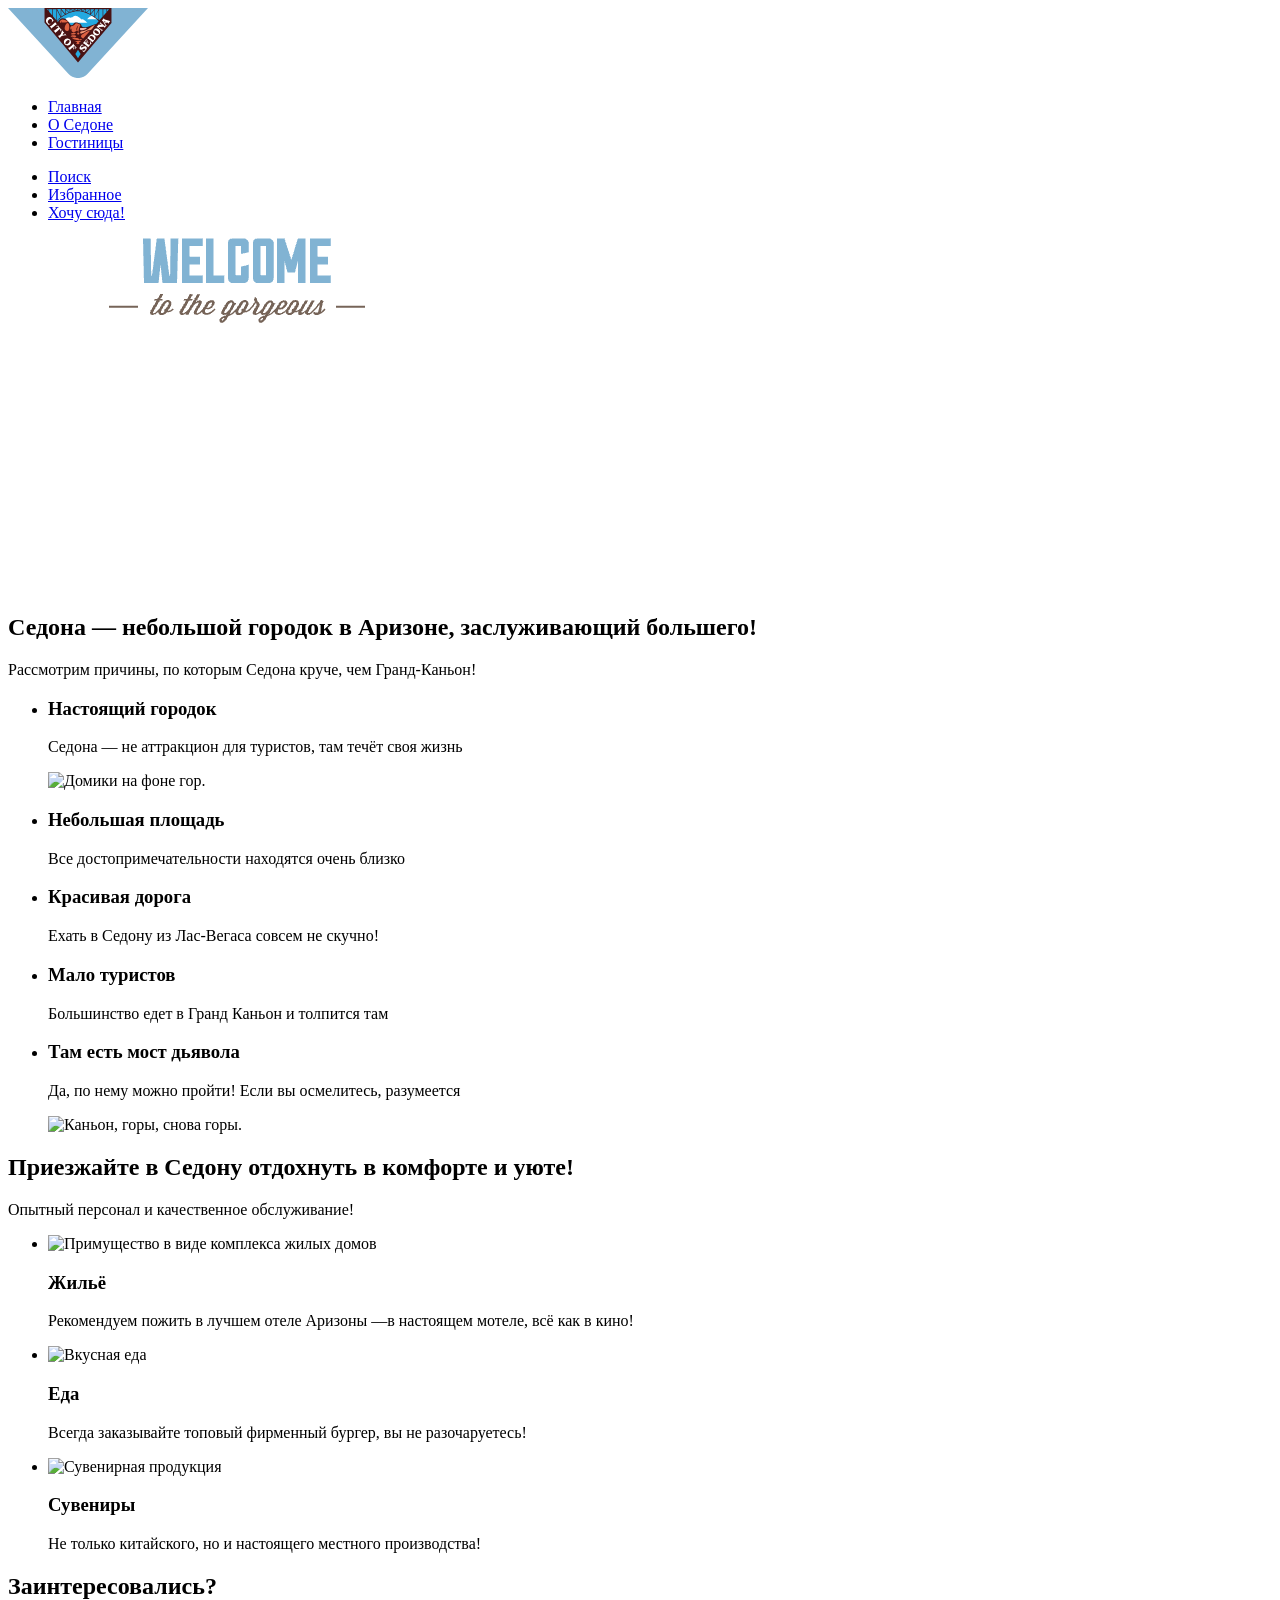
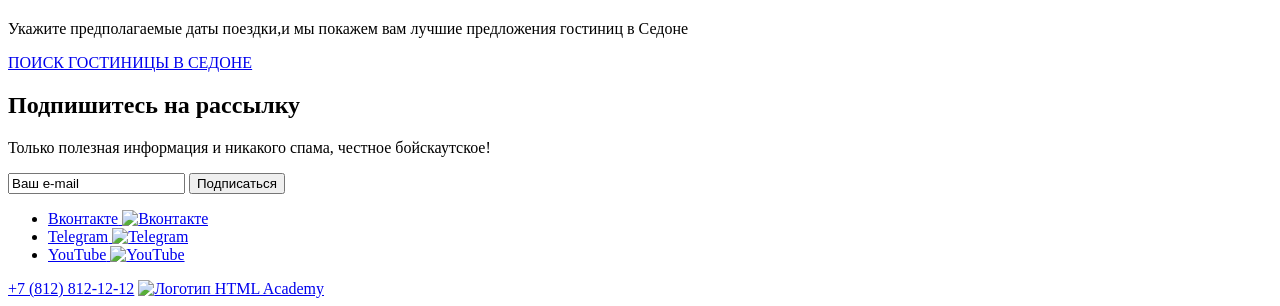
==== index.html @ c5b3b8d2 "Добавление на сайт картинок" ====
<!DOCTYPE html>
<html lang="ru">
<head>
  <link rel="stylesheet" href="style/style.css">
  <meta charset="UTF-8"/>
</head>
<body>
<header class="index-header">
  <a href="https://htmlacademy.ru" class="logo">
    <img src="images/logo.svg" alt="Логотип города Седона" width="140" height="70">
  </a>
  <nav class="navigation">
    <ul class="navigation-list">
      <li class="navigation-item">
        <a href="index.html">Главная</a>
      </li>
      <li class="navigation-item">
        <a href="#index-main">О Седоне</a>
      </li>
      <li class="navigation-item">
        <a href="catalog.html">Гостиницы</a>
      </li>
    </ul>
    <ul class="user-menu">
      <li class="user-menu-item">
        <a href="#">
          <span class="visually-hidden">Поиск</span>
        </a>
      </li>
      <li class="user-menu-item">
        <a href="#">
          <span class="visually-hidden">Избранное</span>
        </a>
      </li>
      <li class="user-menu-item">
        <a href="#">
          <span class="visually-hidden">Хочу сюда!</span>
        </a>
      </li>
    </ul>
  </nav>
</header>
<main class="index-main">
  <section class="index-main" id="index-main">
    <img
      src="images/welcome.png" width="458" height="352"
      alt="Welcome to the gorgeous Sedona the Grand Canyon sucks!">
    <h2>Седона — небольшой городок в Аризоне, заслуживающий большего!</h2>
    <p class="reasons">
      Рассмотрим причины, по которым Седона круче, чем Гранд-Каньон!
    </p>
    <ul class="reasons-list">
      <li class="reasons-list-item">
        <h3 class="reasons-title">Настоящий городок</h3>
        <p class="reasons-description">
          Седона — не аттракцион для туристов, там течёт своя жизнь
        </p>
        <img src="images/image-home.jpg" alt="Домики на фоне гор." class="image-home" wigth="800" height="385">
      </li>
      <li class="reasons-list-item">
        <h3 class="reasons-title">Небольшая площадь</h3>
        <p class="reasons-description">
          Все достопримечательности находятся очень близко
        </p>
      </li>
      <li class="reasons-list-item">
        <h3 class="reasons-title">Красивая дорога</h3>
        <p class="reasons-description">
          Ехать в Седону из Лас-Вегаса совсем не скучно!
        </p>
      </li>
      <li class="reasons-list-item">
        <h3 class="reasons-title">Мало туристов</h3>
        <p class="reasons-description">
          Большинство едет в Гранд Каньон и толпится там
        </p>
      </li>
      <li class="reasons-list-item">
        <h3 class="reasons-title">Там есть мост дьявола</h3>
        <p class="reasons-description">
          Да, по нему можно пройти! Если вы осмелитесь, разумеется
        </p>
        <img src="images/mountains.jpg" alt="Каньон, горы, снова горы." class="mountains" width="800" height="385">
      </li>
    </ul>
  </section>
  <section class="comfortable-place">
    <h2 class="comfortable-place-title">Приезжайте в Седону отдохнуть в комфорте и уюте!</h2>
    <p class="comfortable-place-description">
      Опытный персонал и качественное обслуживание!
    </p>
    <ul class="comfortable-place-list">
      <li class="comfortable-place-item">
        <img src="images/hotel-image.svg" alt="Примущество в виде комплекса жилых домов" width="75" height="72">
        <h3 class="comfortable-place-title">Жильё</h3>
        <p class="comfortable-place-description">
          Рекомендуем пожить в лучшем отеле Аризоны —в настоящем мотеле, всё
          как в кино!
        </p>
      </li>
      <li class="comfortable-place-item">
        <img src="images/Delicious food.svg" alt="Вкусная еда" width="75" height="72">
        <h3 class="comfortable-place-title">Еда</h3>
        <p class="comfortable-place-description">
          Всегда заказывайте топовый фирменный бургер, вы не разочаруетесь!
        </p>
      </li>
      <li class="comfortable-place-item">
        <img src="images/Souvenir products.svg" alt="Сувенирная продукция" width="75" height="72">
        <h3 class="comfortable-place-title">Сувениры</h3>
        <p class="comfortable-place-description">
          Не только китайского, но и настоящего местного производства!
        </p>
      </li>
    </ul>
  </section>
  <section class="have-you-corresponded">
    <h2 class="have-you-corresponded-title">Заинтересовались?</h2>
    <p class="have-you-corresponded-description">
      Укажите предполагаемые даты поездки,и мы покажем вам лучшие
      предложения гостиниц в Седоне
    </p>
    <a href="catalog.html" class="button">ПОИСК ГОСТИНИЦЫ В CЕДОНЕ</a>
    <form class="have-you-corresponded-subscription">
      <h2 class="have-you-corresponded-title">Подпишитесь на рассылку</h2>
      <p class="have-you-corresponded-description">
        Только полезная информация и никакого спама, честное бойскаутское!
      </p>
      <input type="text" class="text-line" value="Ваш e-mail"/>
      <button type="submit" class="subscription-email-button">
        Подписаться
      </button>
    </form>
  </section>
</main>
<footer class="index-footer">
  <ul class="socal-list">
    <li class="socal-item">
      <a href="https://vk.com/htmlacademy">
        <span class="vissually-hidden">Вконтакте</span>
        <img src="images/VK.svg" alt="Вконтакте" width="24" height="14">
      </a>
    </li>
    <li class="socal-item">
      <a href="https://t.me/htmlacademy">
        <span class="vissually-hidden">Telegram</span>
        <img src="images/Telegram.svg" alt="Telegram" width="24" height="14">
      </a>
    </li>
    <li class="socal-item">
      <a href="https://www.youtube.com/user/htmlacademyru">
        <span class="vissually-hidden">YouTube</span>
        <img src="images/YouTube.svg" alt="YouTube" width="24" height="14">
      </a>
    </li>
  </ul>
  <a href="tel:+7 (812) 812-12-12" class="phone">+7 (812) 812-12-12</a>
  <a href="#">
    <img src="images/HTML-Academy-logo.png" alt="Логотип HTML Academy" width="114.9" height="32.9">
  </a>
</footer>
</body>
</html>
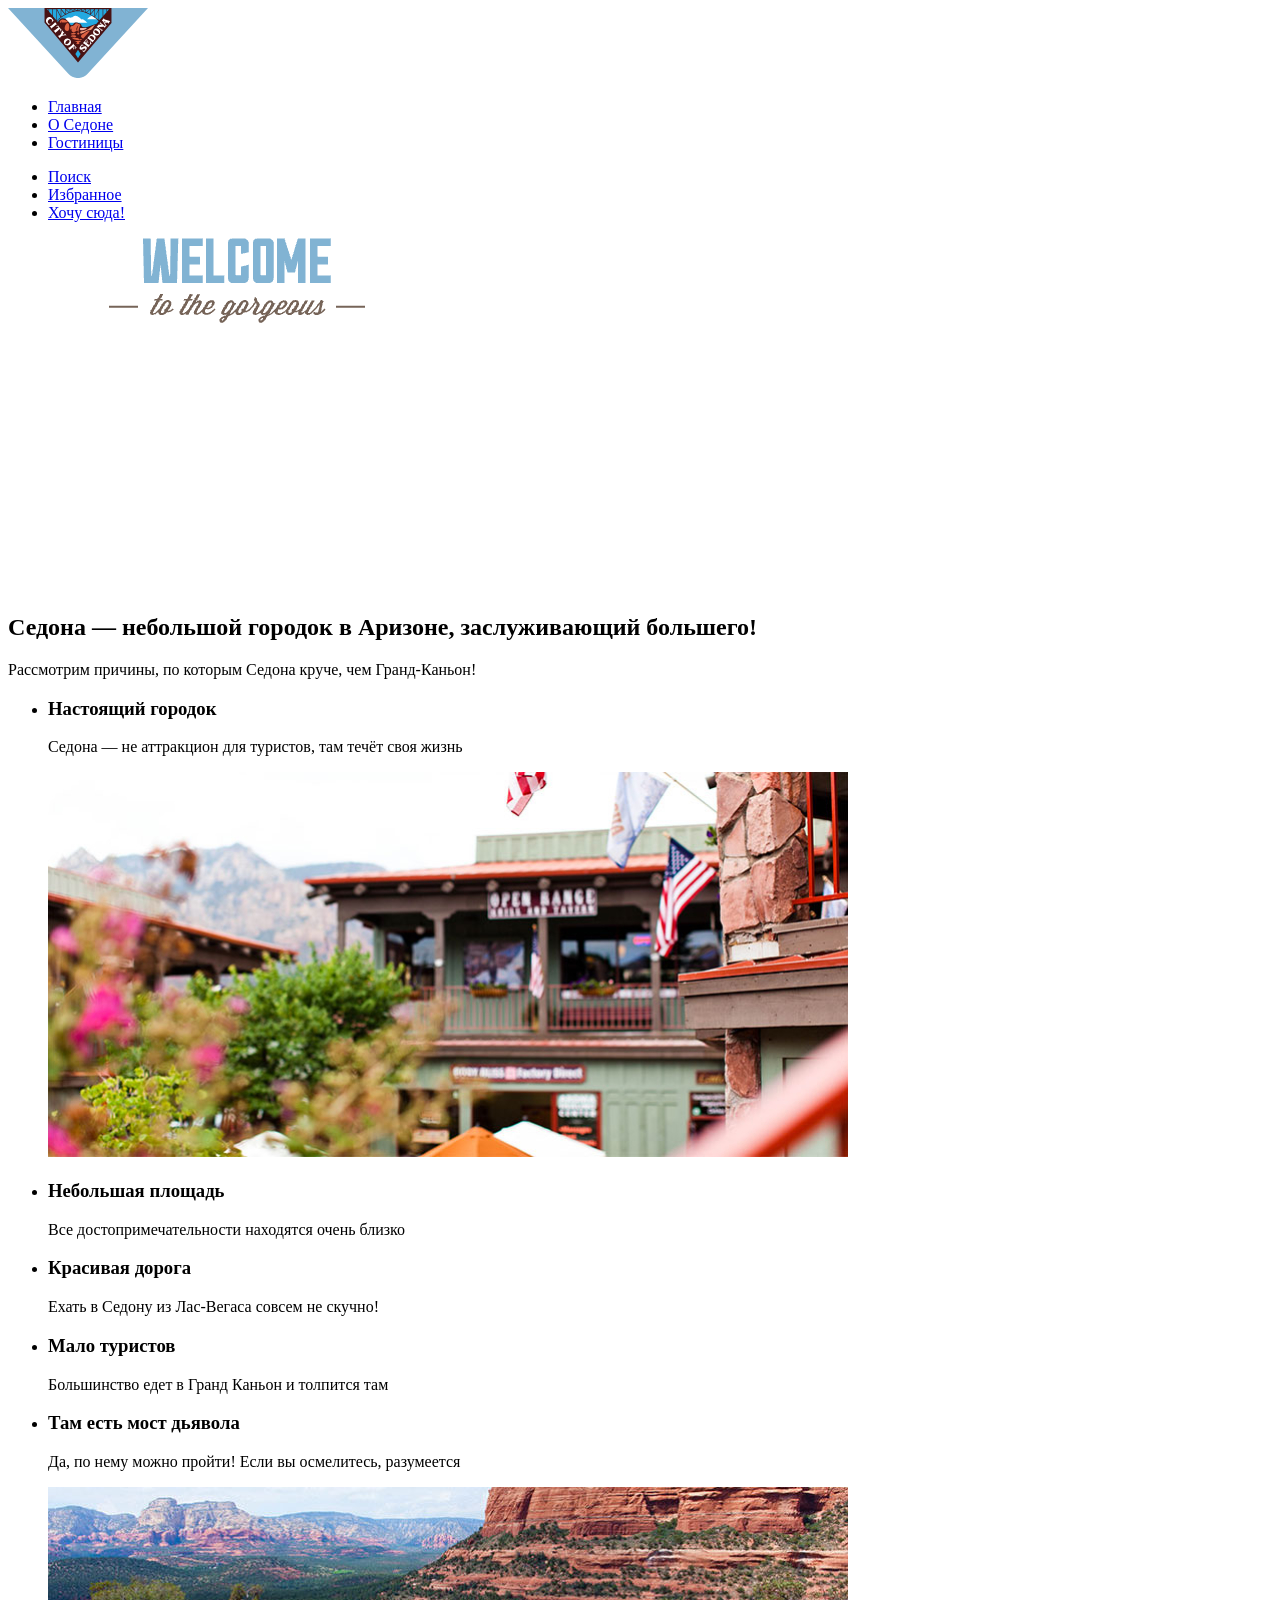
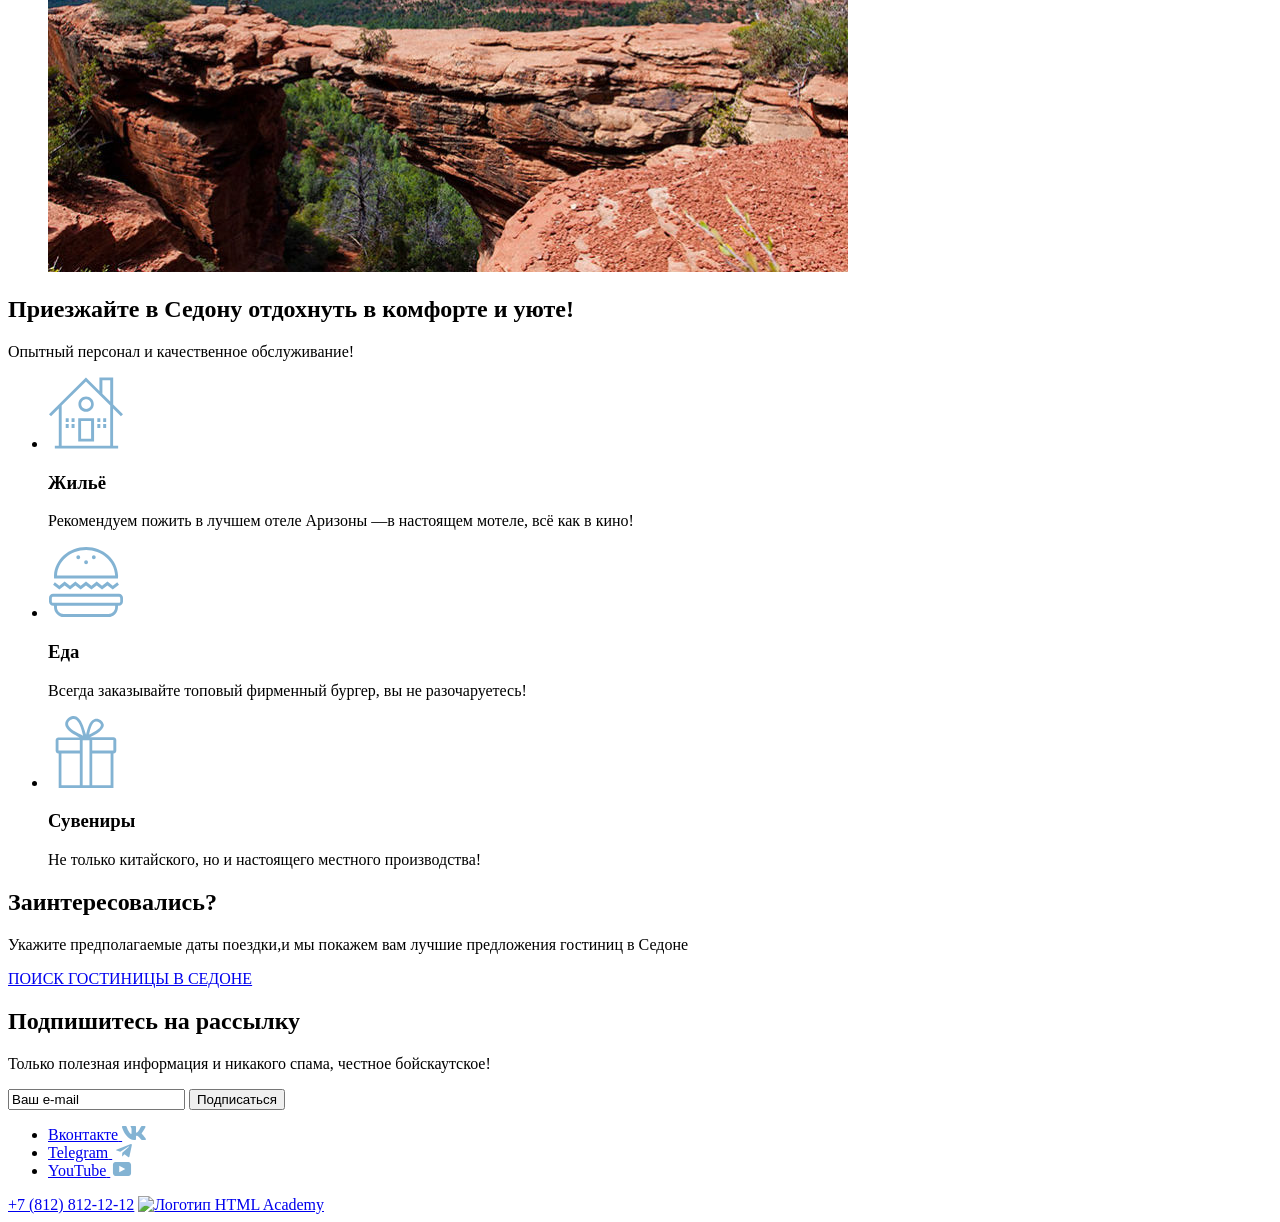
==== commit b099b178: "Добавление на сайт картинок" ====
--- a/index.html
+++ b/index.html
@@ -55,7 +55,7 @@
         <p class="reasons-description">
           Седона — не аттракцион для туристов, там течёт своя жизнь
         </p>
-        <img src="images/image-home.jpg" alt="Домики на фоне гор." class="image-home" wigth="800" height="385">
+        <img src="images/home-in-city.jpg" alt="Домики на фоне гор." class="image-home" wigth="800" height="385">
       </li>
       <li class="reasons-list-item">
         <h3 class="reasons-title">Небольшая площадь</h3>
@@ -80,7 +80,7 @@
         <p class="reasons-description">
           Да, по нему можно пройти! Если вы осмелитесь, разумеется
         </p>
-        <img src="images/mountains.jpg" alt="Каньон, горы, снова горы." class="mountains" width="800" height="385">
+        <img src="images/grandcyon.jpg" alt="Каньон, горы, снова горы." class="mountains" width="800" height="385">
       </li>
     </ul>
   </section>
@@ -91,7 +91,7 @@
     </p>
     <ul class="comfortable-place-list">
       <li class="comfortable-place-item">
-        <img src="images/hotel-image.svg" alt="Примущество в виде комплекса жилых домов" width="75" height="72">
+        <img src="images/advantges-home.svg" alt="Примущество в виде комплекса жилых домов" width="75" height="72">
         <h3 class="comfortable-place-title">Жильё</h3>
         <p class="comfortable-place-description">
           Рекомендуем пожить в лучшем отеле Аризоны —в настоящем мотеле, всё
@@ -99,14 +99,14 @@
         </p>
       </li>
       <li class="comfortable-place-item">
-        <img src="images/Delicious food.svg" alt="Вкусная еда" width="75" height="72">
+        <img src="images/advantages-eat.svg" alt="Вкусная еда" width="75" height="72">
         <h3 class="comfortable-place-title">Еда</h3>
         <p class="comfortable-place-description">
           Всегда заказывайте топовый фирменный бургер, вы не разочаруетесь!
         </p>
       </li>
       <li class="comfortable-place-item">
-        <img src="images/Souvenir products.svg" alt="Сувенирная продукция" width="75" height="72">
+        <img src="images/Souvenir-products.svg" alt="Сувенирная продукция" width="75" height="72">
         <h3 class="comfortable-place-title">Сувениры</h3>
         <p class="comfortable-place-description">
           Не только китайского, но и настоящего местного производства!
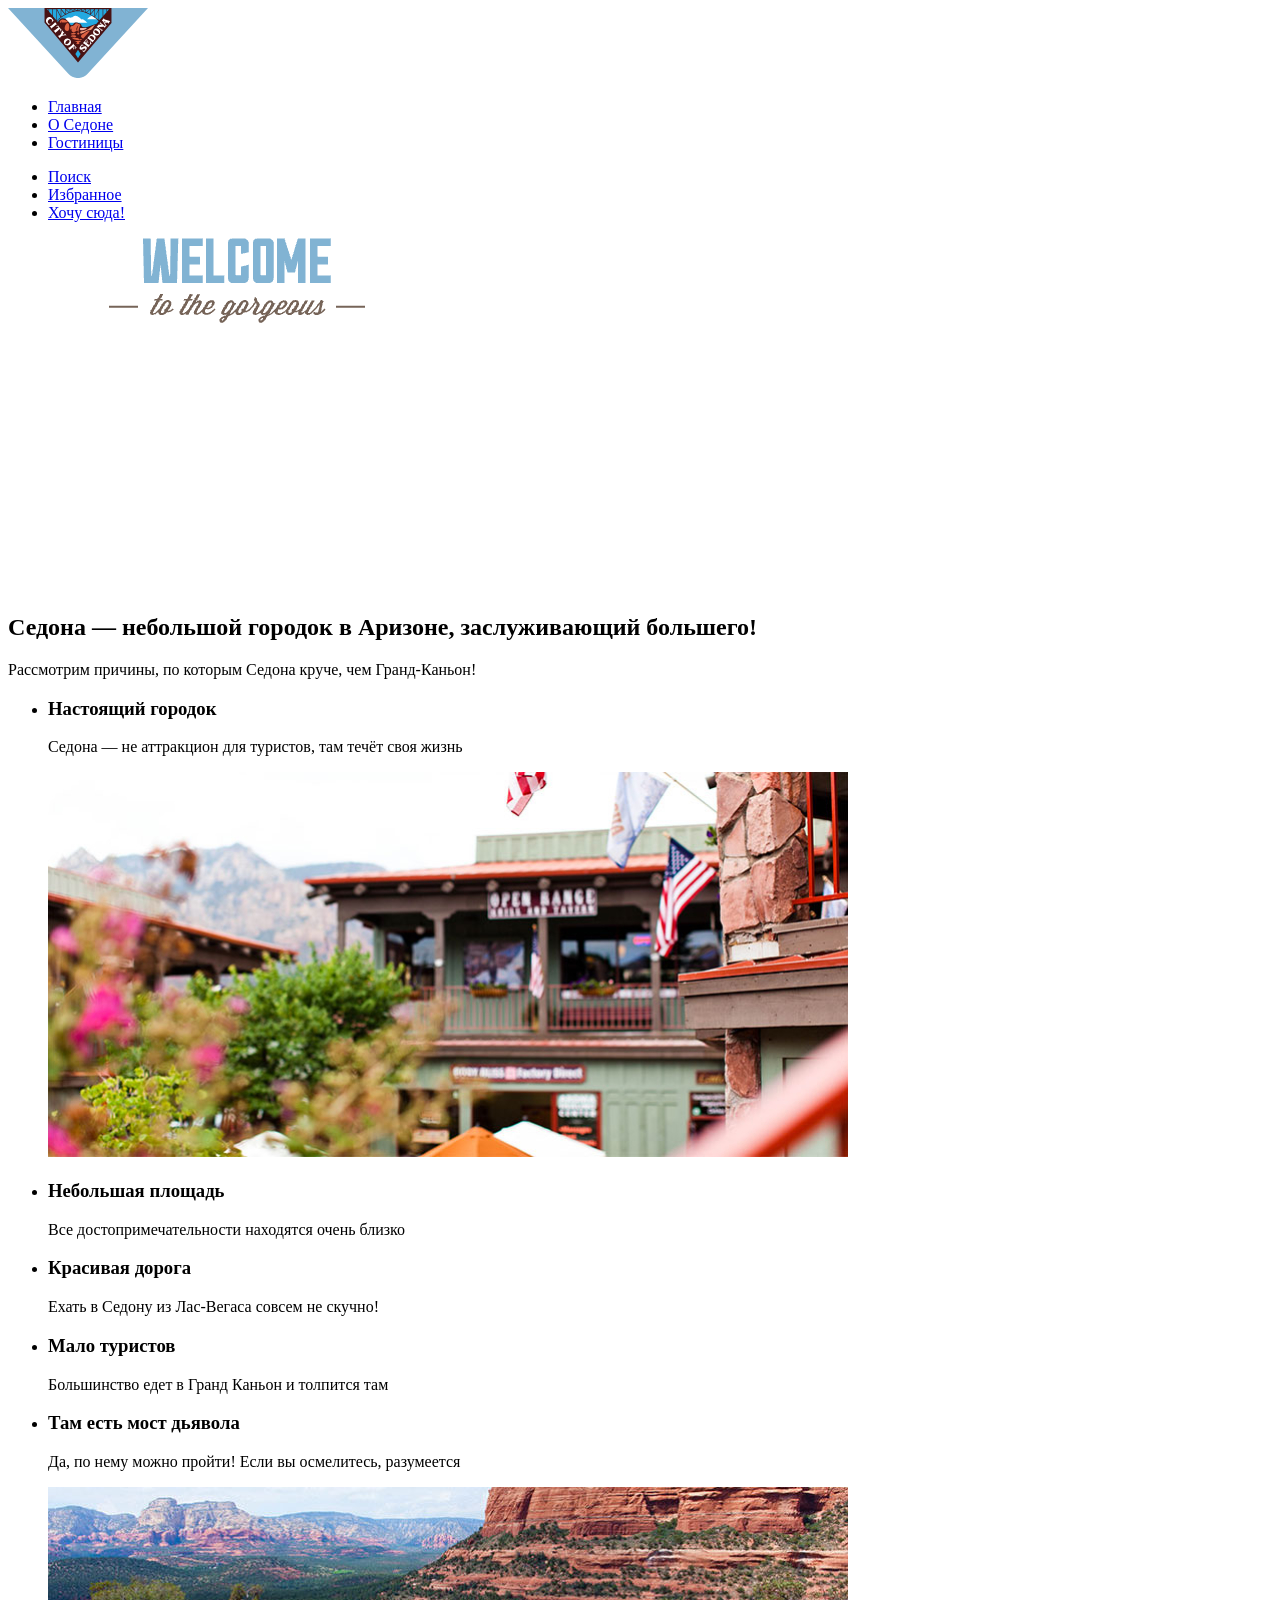
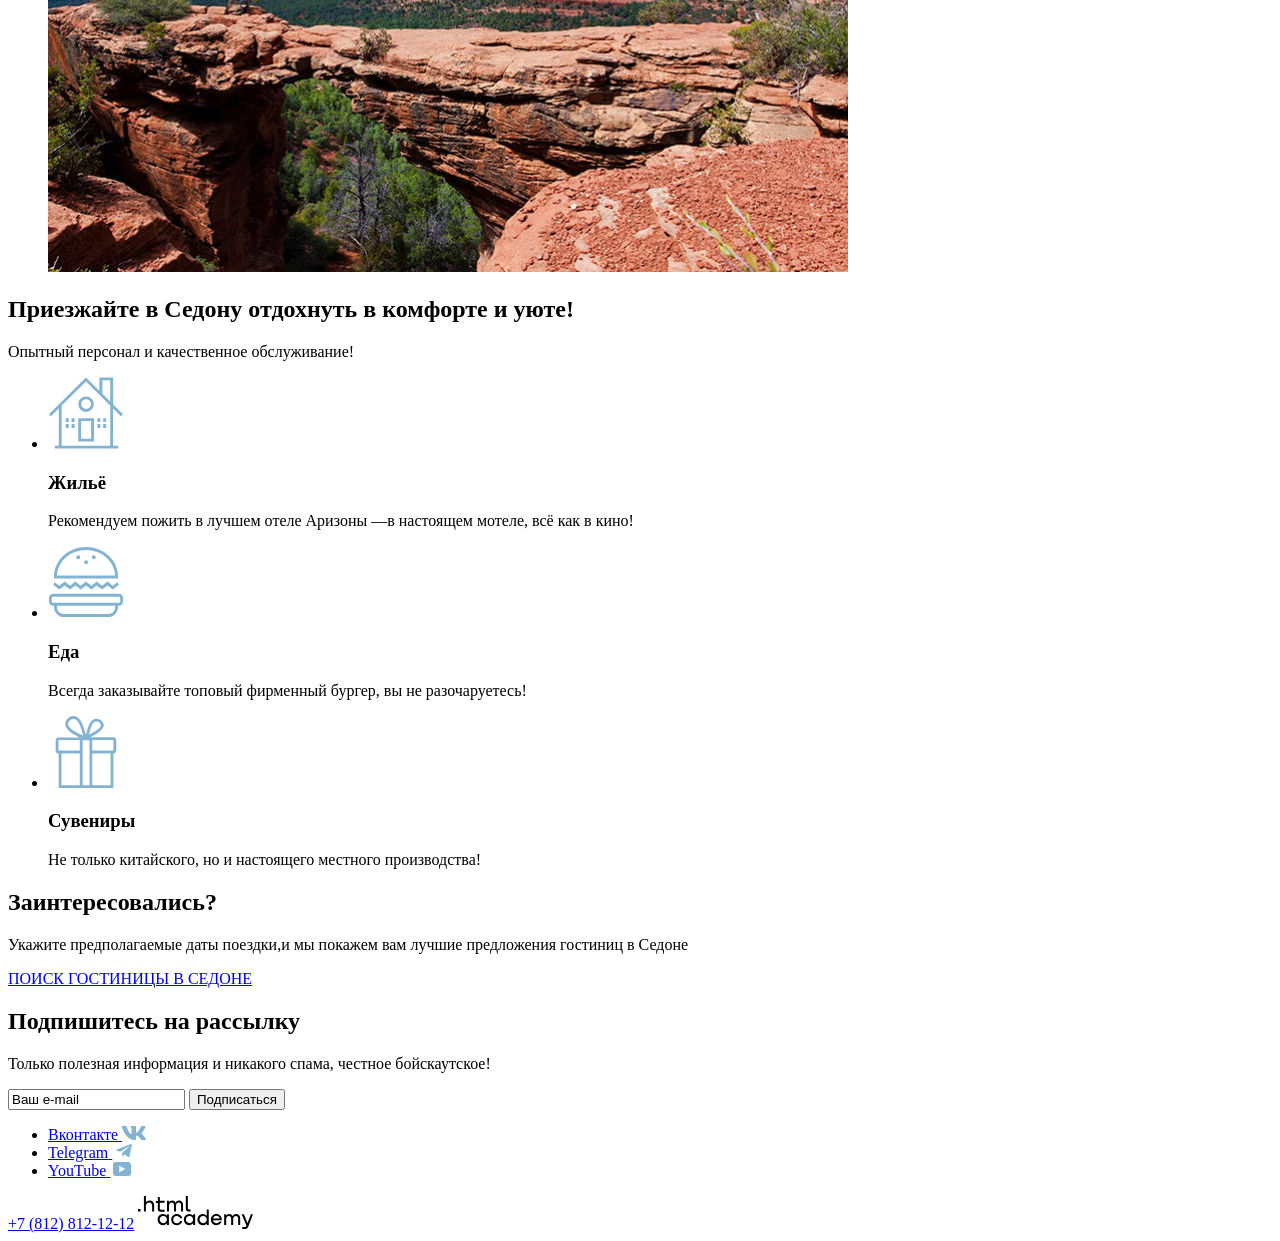
==== commit a9d7138b: "Форматирование кода" ====
--- a/index.html
+++ b/index.html
@@ -156,7 +156,7 @@
   </ul>
   <a href="tel:+7 (812) 812-12-12" class="phone">+7 (812) 812-12-12</a>
   <a href="#">
-    <img src="images/HTML-Academy-logo.png" alt="Логотип HTML Academy" width="114.9" height="32.9">
+    <img src="images/Html-academy.svg" alt="Логотип HTML Academy" width="114.9" height="32.9">
   </a>
 </footer>
 </body>
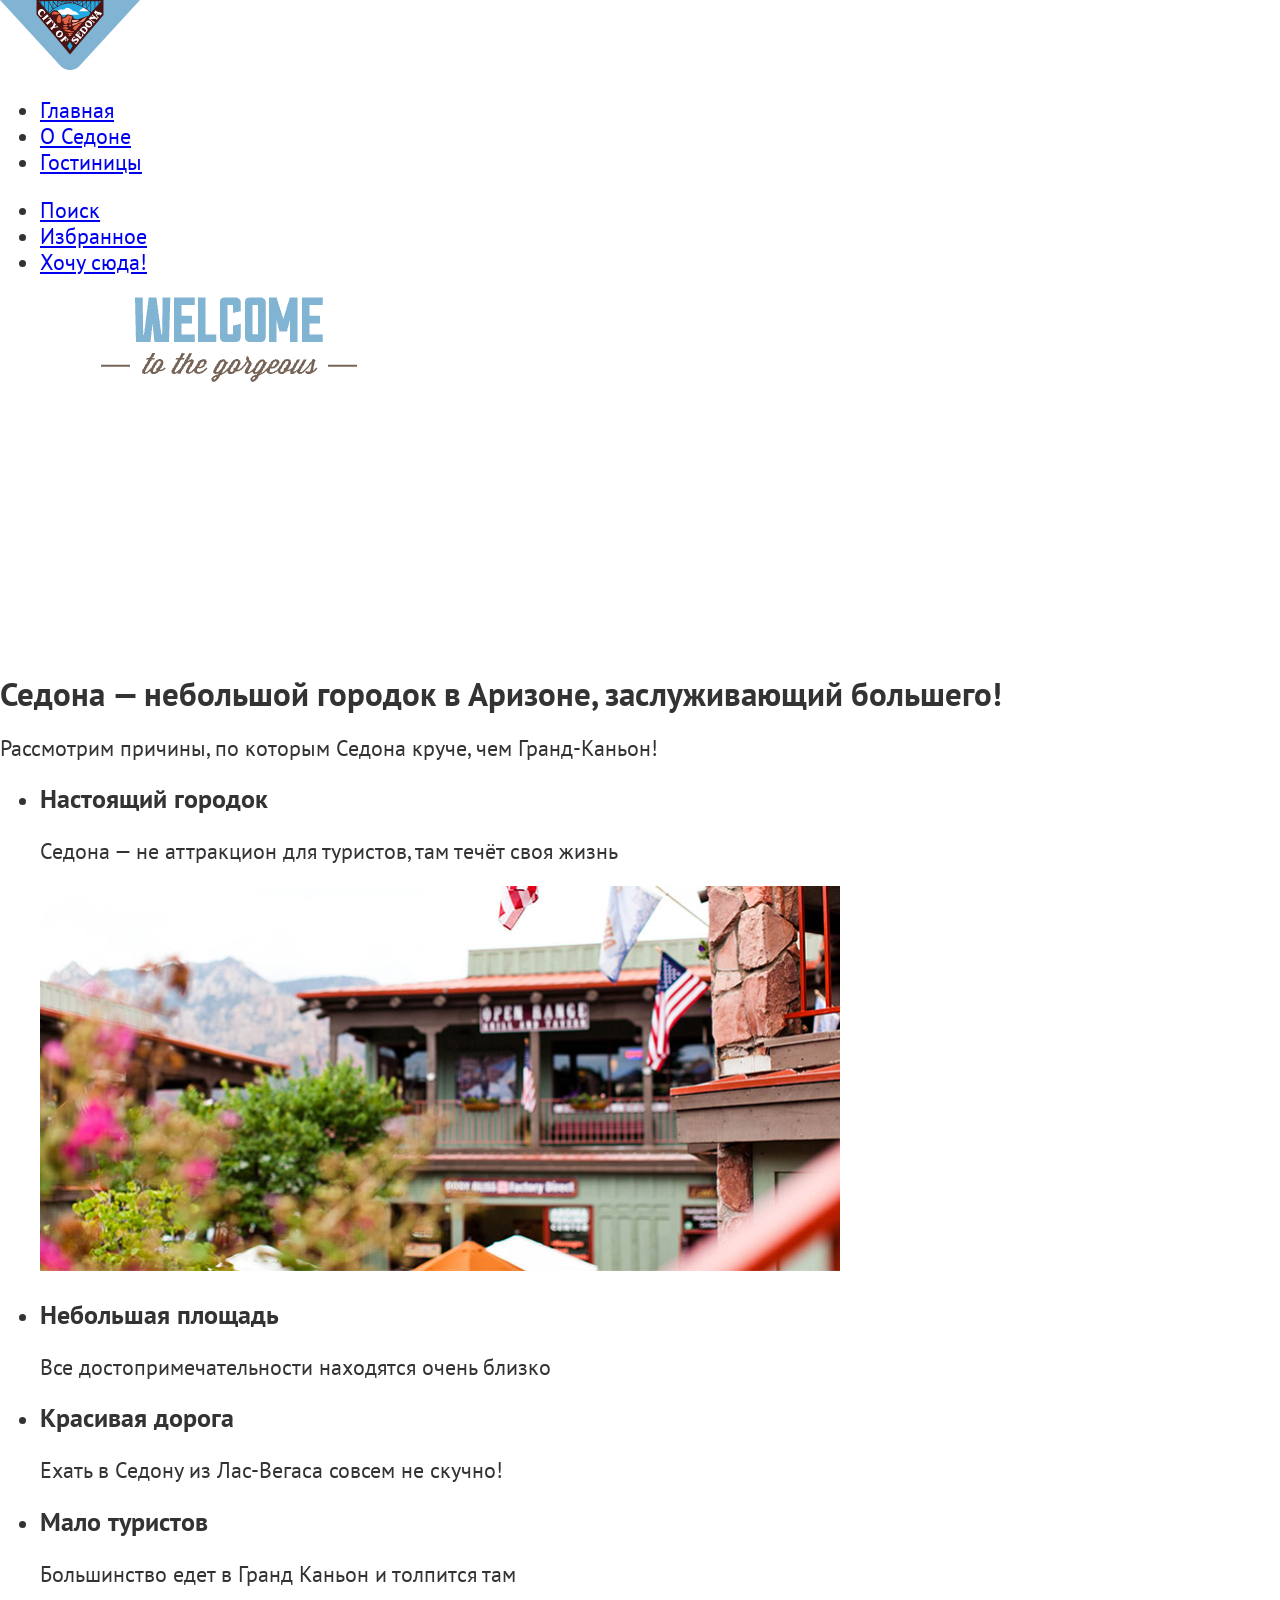
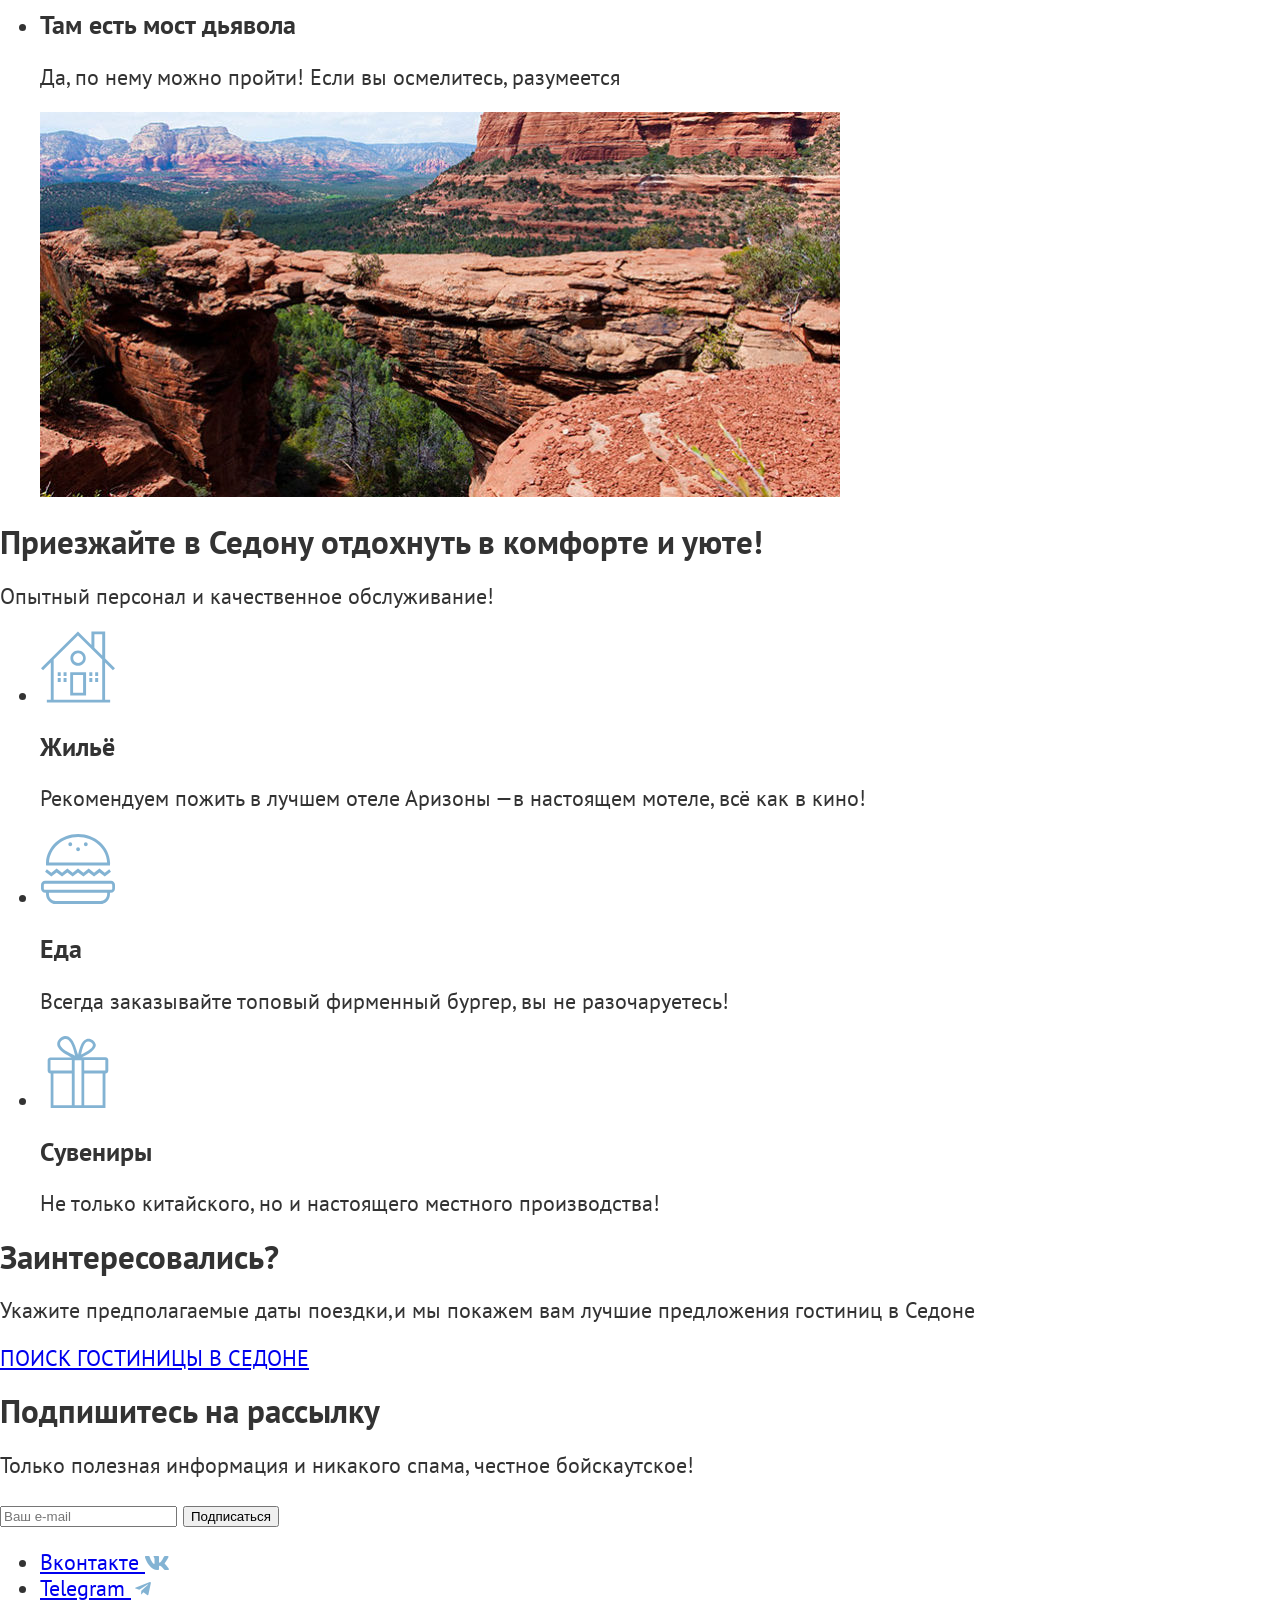
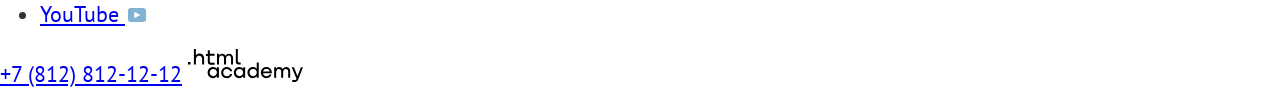
==== commit b8b3800b: "Форматирование кода" ====
--- a/index.html
+++ b/index.html
@@ -1,8 +1,9 @@
 <!DOCTYPE html>
 <html lang="ru">
 <head>
+  <meta charset="UTF-8"/>
+  <title>Седона — красивый город в Аризоне</title>
   <link rel="stylesheet" href="style/style.css">
-  <meta charset="UTF-8"/>
 </head>
 <body>
 <header class="index-header">
@@ -39,6 +40,7 @@
       </li>
     </ul>
   </nav>
+  </nav>
 </header>
 <main class="index-main">
   <section class="index-main" id="index-main">
@@ -55,7 +57,7 @@
         <p class="reasons-description">
           Седона — не аттракцион для туристов, там течёт своя жизнь
         </p>
-        <img src="images/home-in-city.jpg" alt="Домики на фоне гор." class="image-home" wigth="800" height="385">
+        <img src="images/home-in-city.jpg" alt="Домики на фоне гор." class="image-home" width="800" height="385">
       </li>
       <li class="reasons-list-item">
         <h3 class="reasons-title">Небольшая площадь</h3>
@@ -121,12 +123,12 @@
       предложения гостиниц в Седоне
     </p>
     <a href="catalog.html" class="button">ПОИСК ГОСТИНИЦЫ В CЕДОНЕ</a>
-    <form class="have-you-corresponded-subscription">
+    <form class="have-you-corresponded-subscription" method="get" action="#">
       <h2 class="have-you-corresponded-title">Подпишитесь на рассылку</h2>
       <p class="have-you-corresponded-description">
         Только полезная информация и никакого спама, честное бойскаутское!
       </p>
-      <input type="text" class="text-line" value="Ваш e-mail"/>
+      <input type="text" class="text-line" placeholder="Ваш e-mail" required>
       <button type="submit" class="subscription-email-button">
         Подписаться
       </button>
@@ -134,29 +136,29 @@
   </section>
 </main>
 <footer class="index-footer">
-  <ul class="socal-list">
-    <li class="socal-item">
+  <ul class="social-list">
+    <li class="social-item">
       <a href="https://vk.com/htmlacademy">
-        <span class="vissually-hidden">Вконтакте</span>
+        <span class="visually-hidden">Вконтакте</span>
         <img src="images/VK.svg" alt="Вконтакте" width="24" height="14">
       </a>
     </li>
-    <li class="socal-item">
+    <li class="social-item">
       <a href="https://t.me/htmlacademy">
-        <span class="vissually-hidden">Telegram</span>
+        <span class="visually-hidden">Telegram</span>
         <img src="images/Telegram.svg" alt="Telegram" width="24" height="14">
       </a>
     </li>
-    <li class="socal-item">
+    <li class="social-item">
       <a href="https://www.youtube.com/user/htmlacademyru">
-        <span class="vissually-hidden">YouTube</span>
+        <span class="visually-hidden">YouTube</span>
         <img src="images/YouTube.svg" alt="YouTube" width="24" height="14">
       </a>
     </li>
   </ul>
-  <a href="tel:+7 (812) 812-12-12" class="phone">+7 (812) 812-12-12</a>
-  <a href="#">
-    <img src="images/Html-academy.svg" alt="Логотип HTML Academy" width="114.9" height="32.9">
+  <a href="tel:+78128121212" class="phone">+7 (812) 812-12-12</a>
+  <a href="https://htmlacademy.ru">
+    <img src="images/Html-academy.svg" alt="Логотип HTML Academy" width="115" height="33">
   </a>
 </footer>
 </body>
--- a/style/style.css
+++ b/style/style.css
@@ -0,0 +1,38 @@
+@font-face{
+  font-family:"PT Sans";
+  font-weight:400;
+  src:url("../fonts/ptsans-400.woff2") format("woff2");
+  font-display: swap;
+}
+
+@font-face{
+  font-family:"PT Sans";
+  font-weight: 700;
+  src:url("../fonts/ptsans-700.woff2") format("woff2");
+  font-display: swap;
+}
+ /*
+Подключение нестандартных шрифтов в формате WOFF2 со свойством font-display: swap. Шрифтовые файлы лежат у вас в папке fonts/ проекта.
+
+Описание текстовых параметров для всех элементов:
+
+размер шрифта,
+высота строки,
+цвет шрифта,  width="115" height="33"
+
+насыщенность шрифта,
+гарнитура (название шрифта),
+другие текстовые параметры, если требуется по макету.
+ */
+
+body{
+  font-size: 22px;
+  font-weight: 400;
+  line-height: 26px;
+  color: rgba(51, 51, 51, 1);
+  font-family: "PT Sans", sans-serif;
+  margin: 0;
+  padding: 0;
+}
+
+
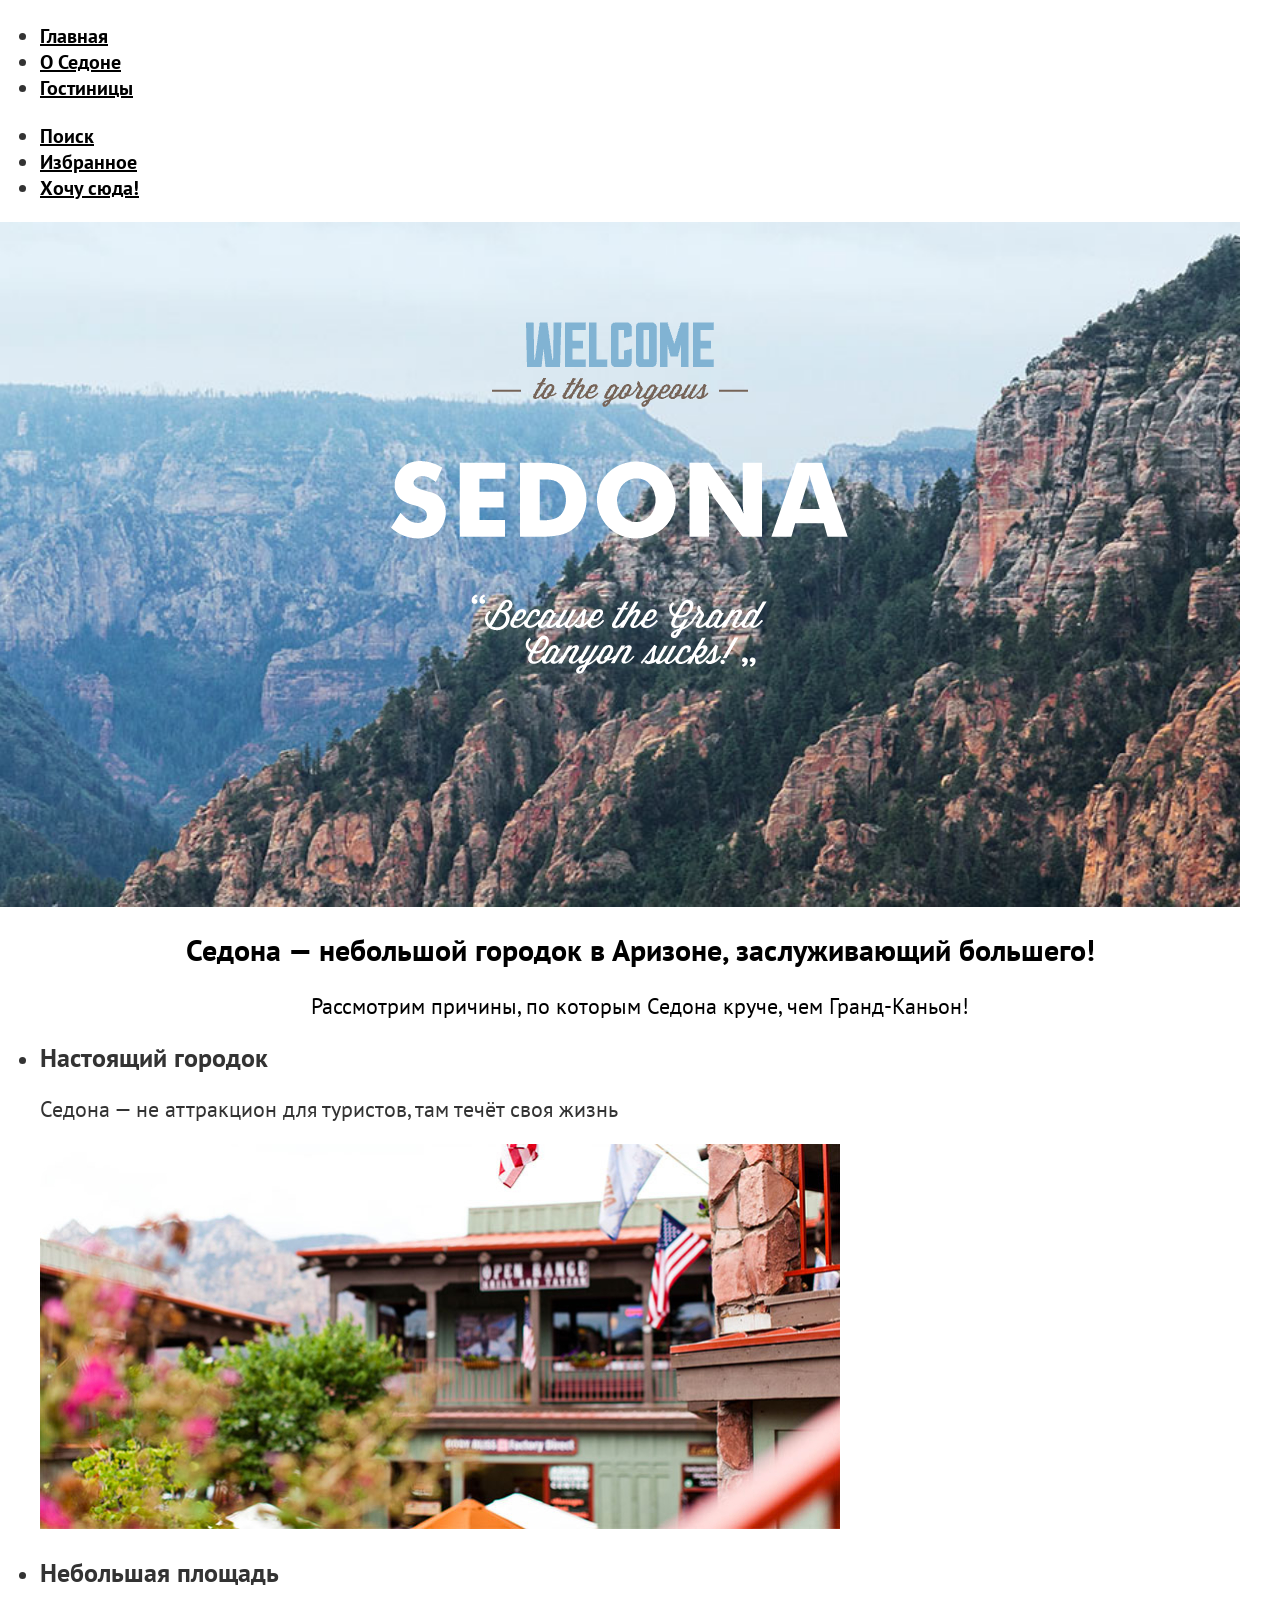
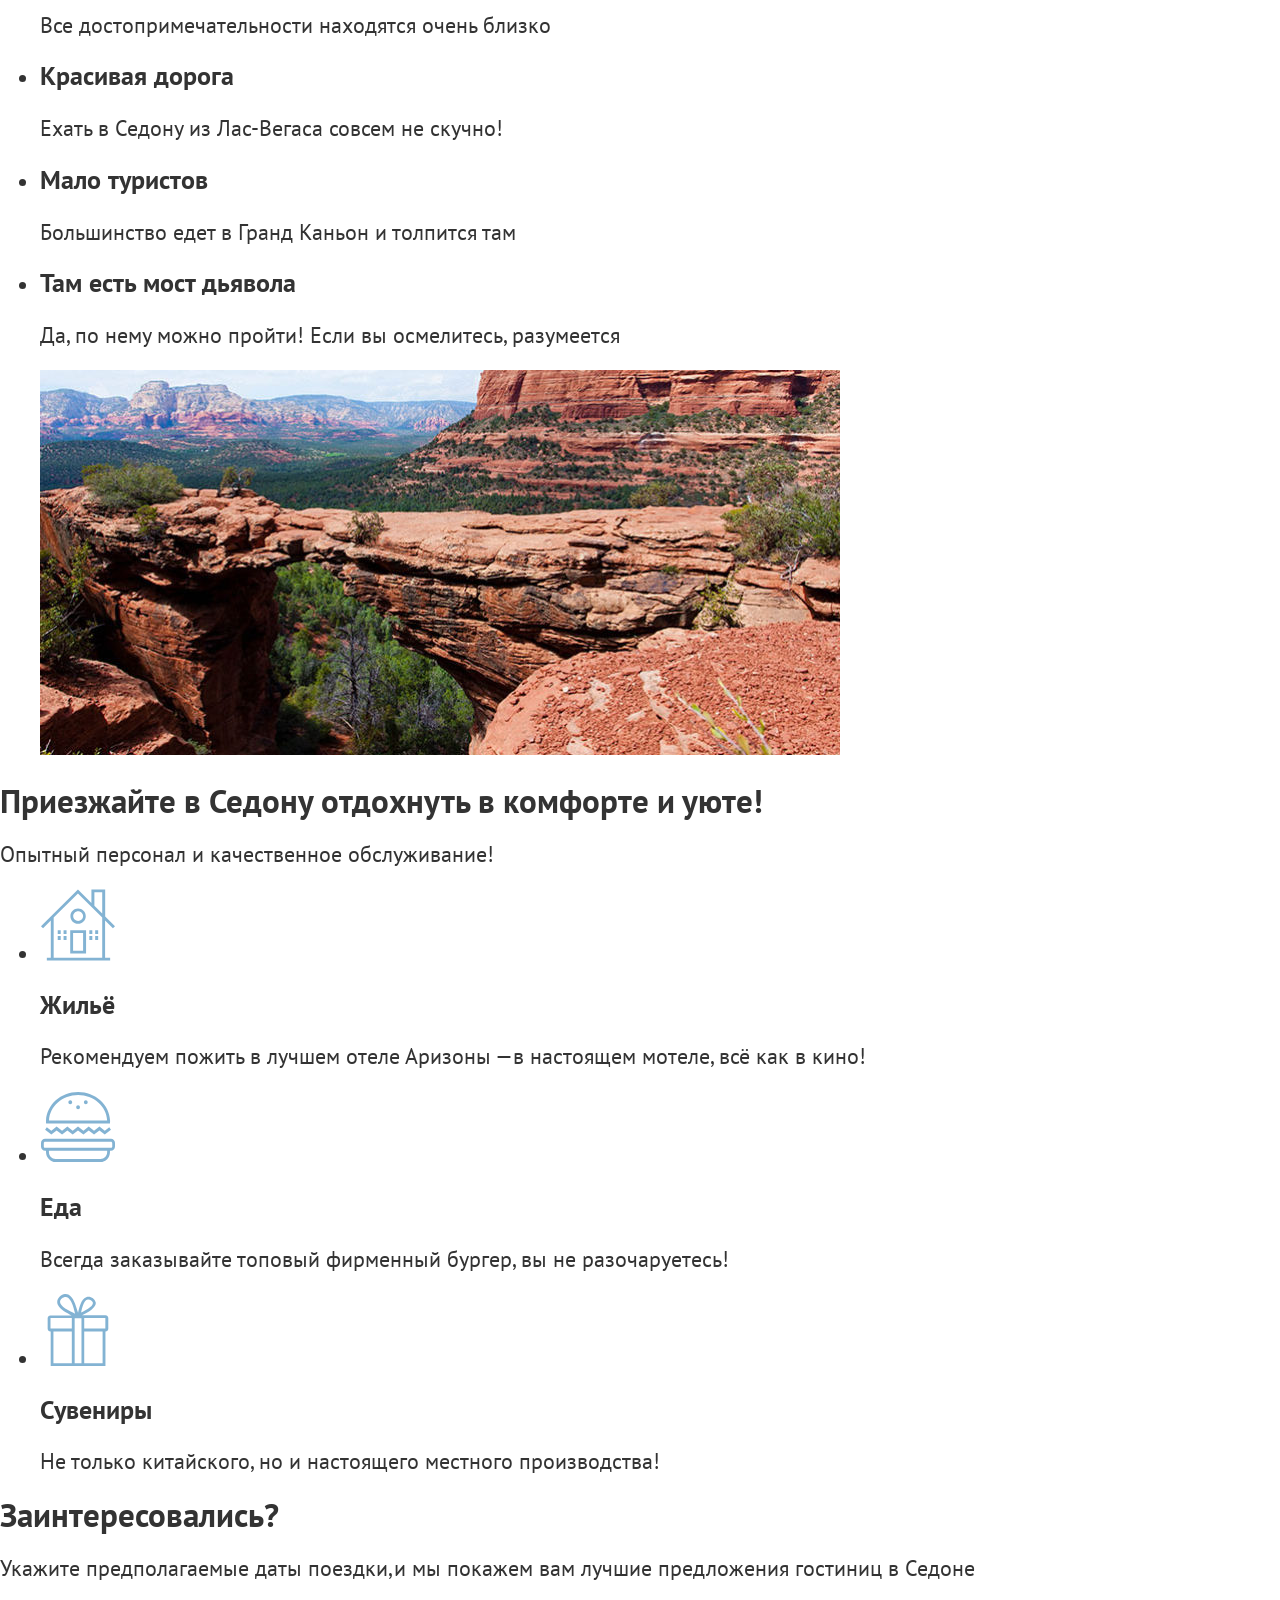
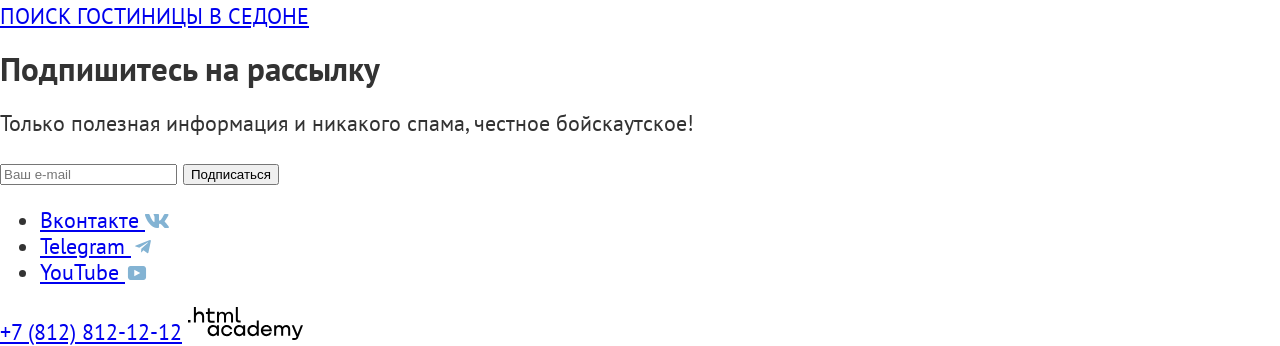
==== commit 6f551e74: "Форматирование кода" ====
--- a/index.html
+++ b/index.html
@@ -7,9 +7,6 @@
 </head>
 <body>
 <header class="index-header">
-  <a href="https://htmlacademy.ru" class="logo">
-    <img src="images/logo.svg" alt="Логотип города Седона" width="140" height="70">
-  </a>
   <nav class="navigation">
     <ul class="navigation-list">
       <li class="navigation-item">
@@ -40,14 +37,13 @@
       </li>
     </ul>
   </nav>
-  </nav>
 </header>
 <main class="index-main">
   <section class="index-main" id="index-main">
-    <img
-      src="images/welcome.png" width="458" height="352"
-      alt="Welcome to the gorgeous Sedona the Grand Canyon sucks!">
-    <h2>Седона — небольшой городок в Аризоне, заслуживающий большего!</h2>
+    <div class="index-background">
+      <img  class="logo-welcome" src="images/welcome.png" width="458" height="352" alt="Welcome to the gorgeous Sedona the Grand Canyon sucks!">
+    </div>
+    <h2 class="index-main-title">Седона — небольшой городок в Аризоне, заслуживающий большего!</h2>
     <p class="reasons">
       Рассмотрим причины, по которым Седона круче, чем Гранд-Каньон!
     </p>
--- a/style/style.css
+++ b/style/style.css
@@ -29,10 +29,56 @@
   font-size: 22px;
   font-weight: 400;
   line-height: 26px;
-  color: rgba(51, 51, 51, 1);
+  color: #333333;
   font-family: "PT Sans", sans-serif;
   margin: 0;
   padding: 0;
 }
 
+.navigation a{
+  font-family:"PT Sans",sans-serif;
+  font-weight: 700;
+  font-size: 20px;
+  line-height: 24px;
+  text-align: left;
+  letter-spacing: 0;
+  color:#000000;
+}
 
+.index-main-title{
+  font-family:"PT Sans",sans-serif;
+  font-weight: 700;
+  font-size: 30px;
+  line-height: 36px;
+  letter-spacing: 0;
+  color:#000000;
+  text-align: center;
+
+}
+
+.reasons{
+  font-family:"PT Sans",sans-serif;
+  font-weight: 400;
+  line-height: 26px;
+  letter-spacing: 0;
+  text-align: center;
+  color: #000000;
+}
+
+.logo-welcome{
+  display: block;
+  margin: 0 auto;
+}
+
+
+.index-background{
+  width:100%;
+  max-width: 1200px;
+  min-height:485px;
+  background-image: url("../images/index-background.jpg");
+  background-repeat: no-repeat;
+  background-size: cover;
+  background-position: center center;
+  padding: 100px 20px;
+
+}
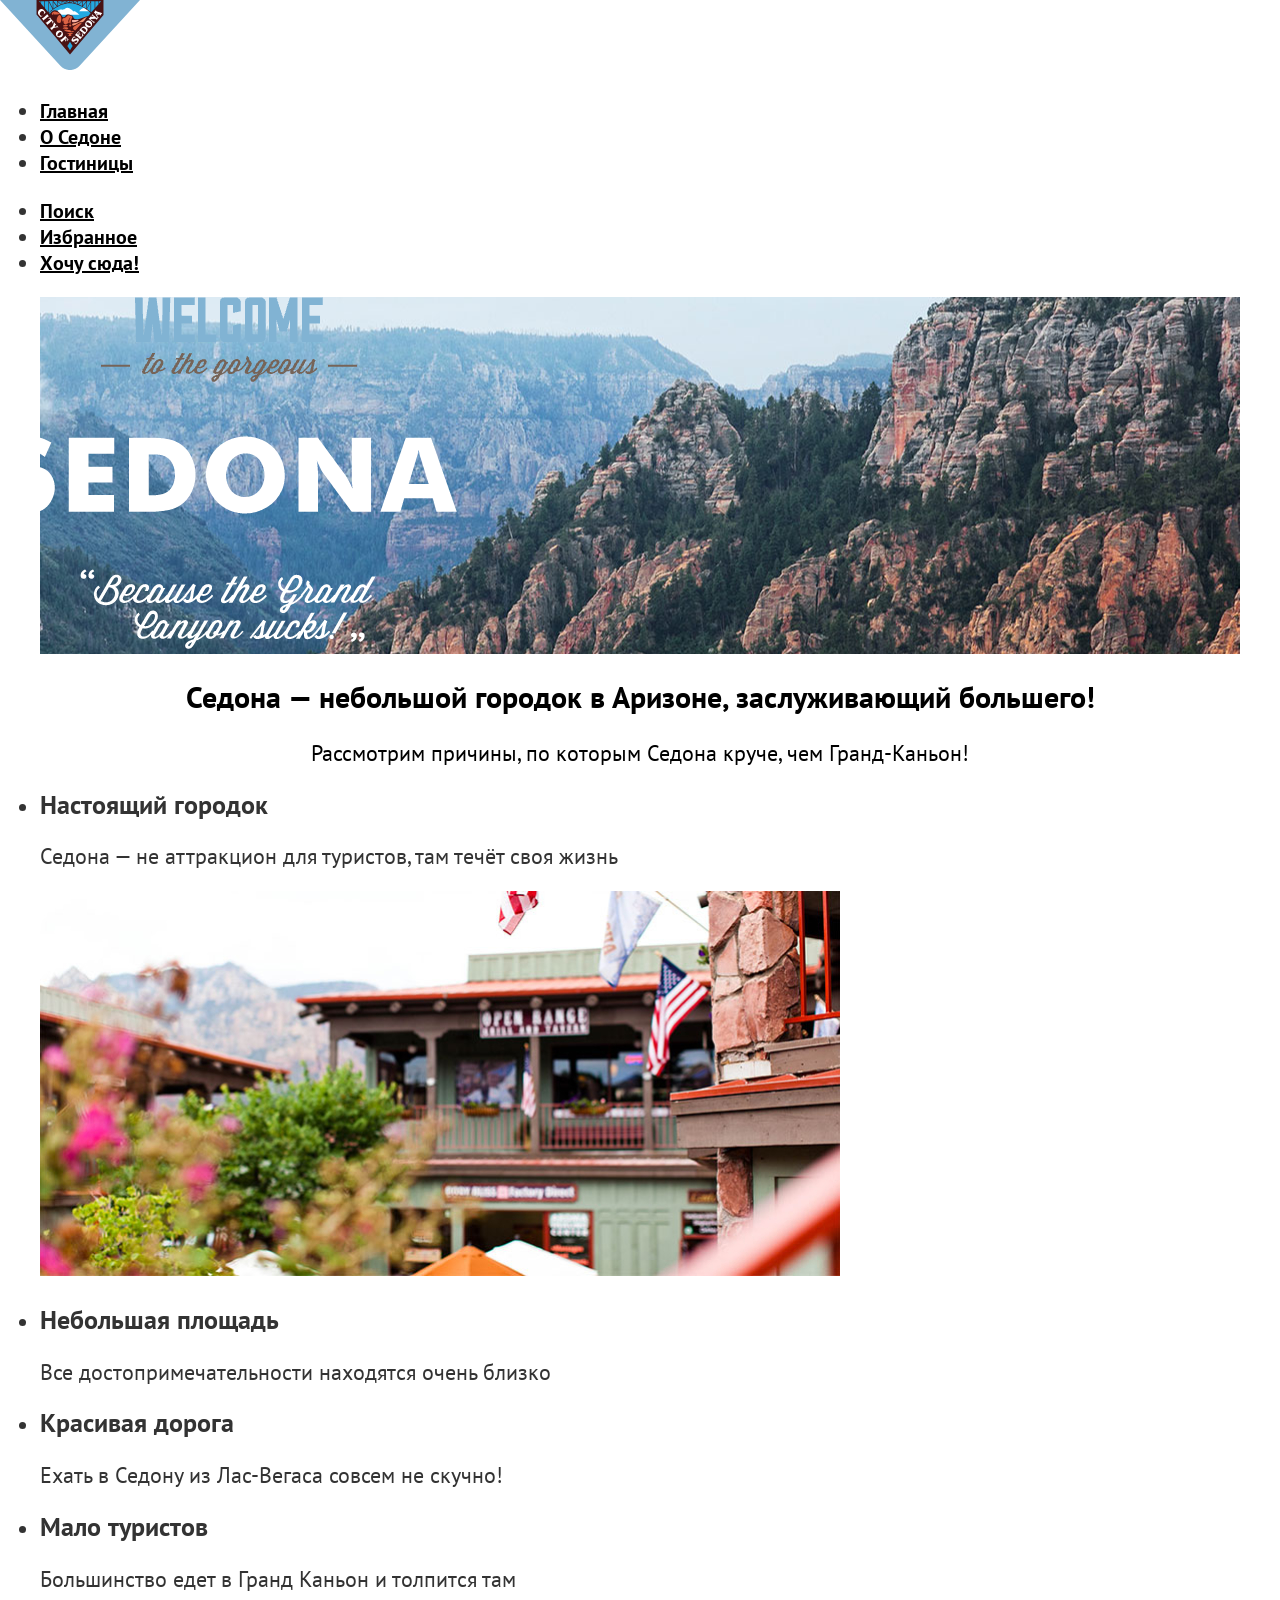
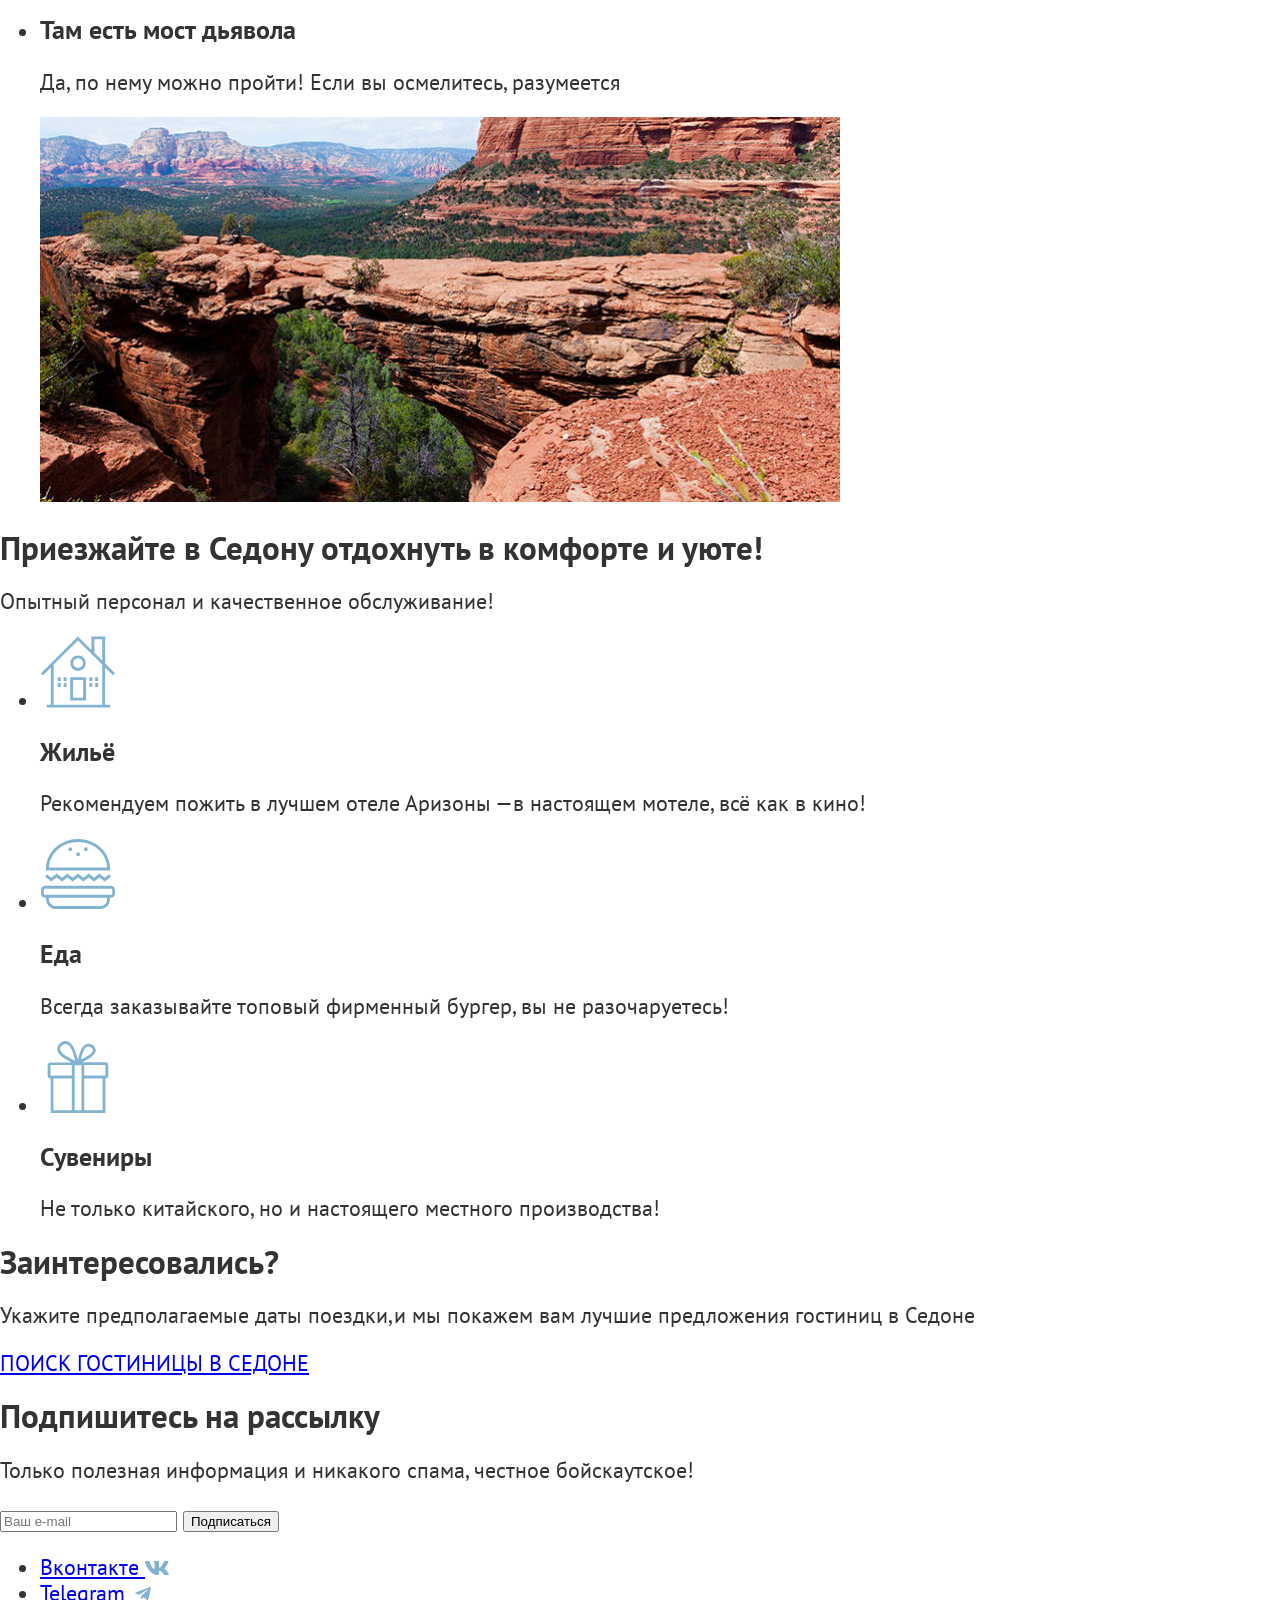
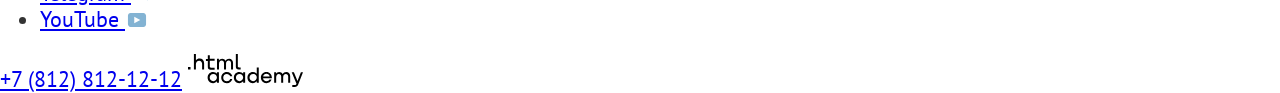
==== commit 1307b1d5: "Стилизация" ====
--- a/index.html
+++ b/index.html
@@ -7,6 +7,9 @@
 </head>
 <body>
 <header class="index-header">
+  <a href="http://htmlacademy.ru">
+    <img src="images/logo.svg" alt="">
+  </a>
   <nav class="navigation">
     <ul class="navigation-list">
       <li class="navigation-item">
@@ -40,8 +43,9 @@
 </header>
 <main class="index-main">
   <section class="index-main" id="index-main">
-    <div class="index-background">
-      <img  class="logo-welcome" src="images/welcome.png" width="458" height="352" alt="Welcome to the gorgeous Sedona the Grand Canyon sucks!">
+    <div class="images-main">
+      <img class="logo-welcome" src="images/welcome.png" width="458" height="352"
+           alt="Welcome to the gorgeous Sedona the Grand Canyon sucks!">
     </div>
     <h2 class="index-main-title">Седона — небольшой городок в Аризоне, заслуживающий большего!</h2>
     <p class="reasons">
--- a/style/style.css
+++ b/style/style.css
@@ -11,19 +11,6 @@
   src:url("../fonts/ptsans-700.woff2") format("woff2");
   font-display: swap;
 }
- /*
-Подключение нестандартных шрифтов в формате WOFF2 со свойством font-display: swap. Шрифтовые файлы лежат у вас в папке fonts/ проекта.
-
-Описание текстовых параметров для всех элементов:
-
-размер шрифта,
-высота строки,
-цвет шрифта,  width="115" height="33"
-
-насыщенность шрифта,
-гарнитура (название шрифта),
-другие текстовые параметры, если требуется по макету.
- */
 
 body{
   font-size: 22px;
@@ -64,21 +51,13 @@
   text-align: center;
   color: #000000;
 }
-
-.logo-welcome{
-  display: block;
-  margin: 0 auto;
+.images-main{
+  background-image:url("../images/index-background.jpg");
+  background-repeat:no-repeat;
+  background-attachment: fixed;
+  background-position: center;
 }
 
-
-.index-background{
-  width:100%;
-  max-width: 1200px;
-  min-height:485px;
-  background-image: url("../images/index-background.jpg");
-  background-repeat: no-repeat;
-  background-size: cover;
-  background-position: center center;
-  padding: 100px 20px;
-
+.reasons-title{
+  font-
 }
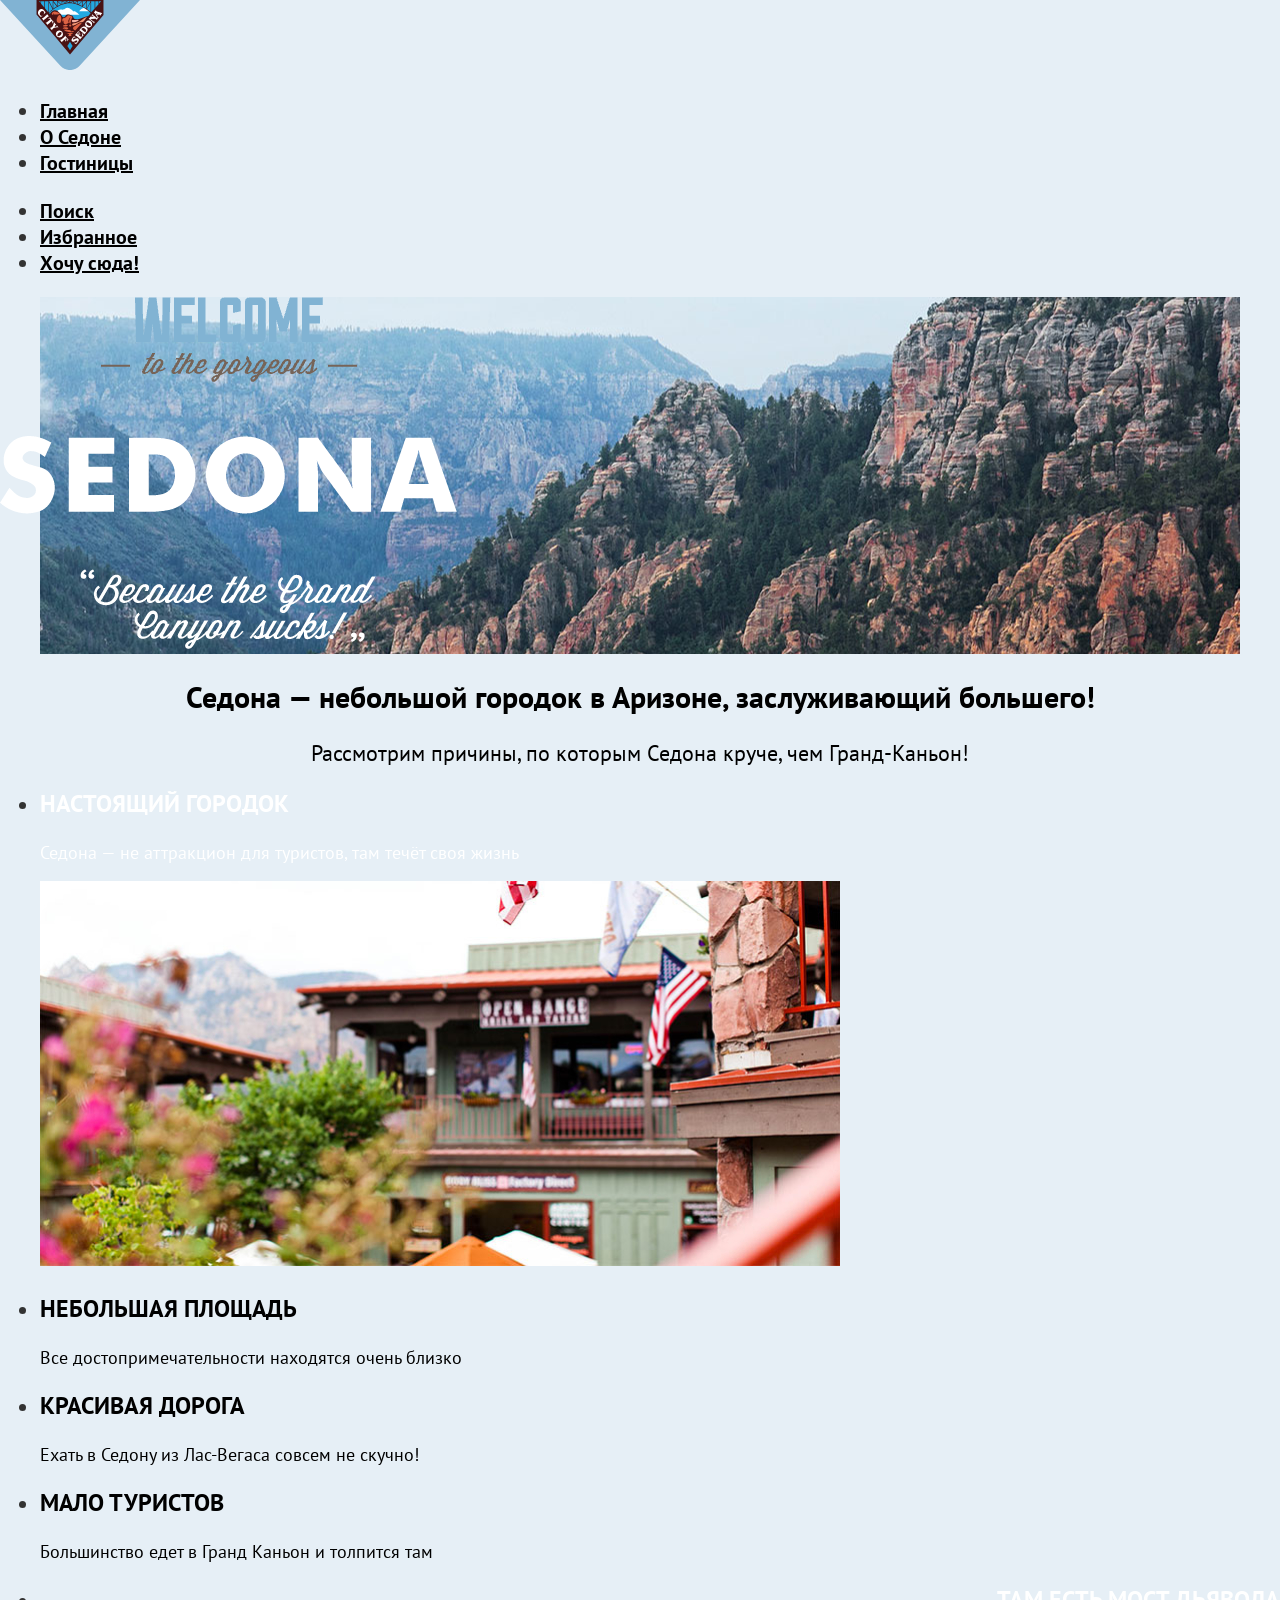
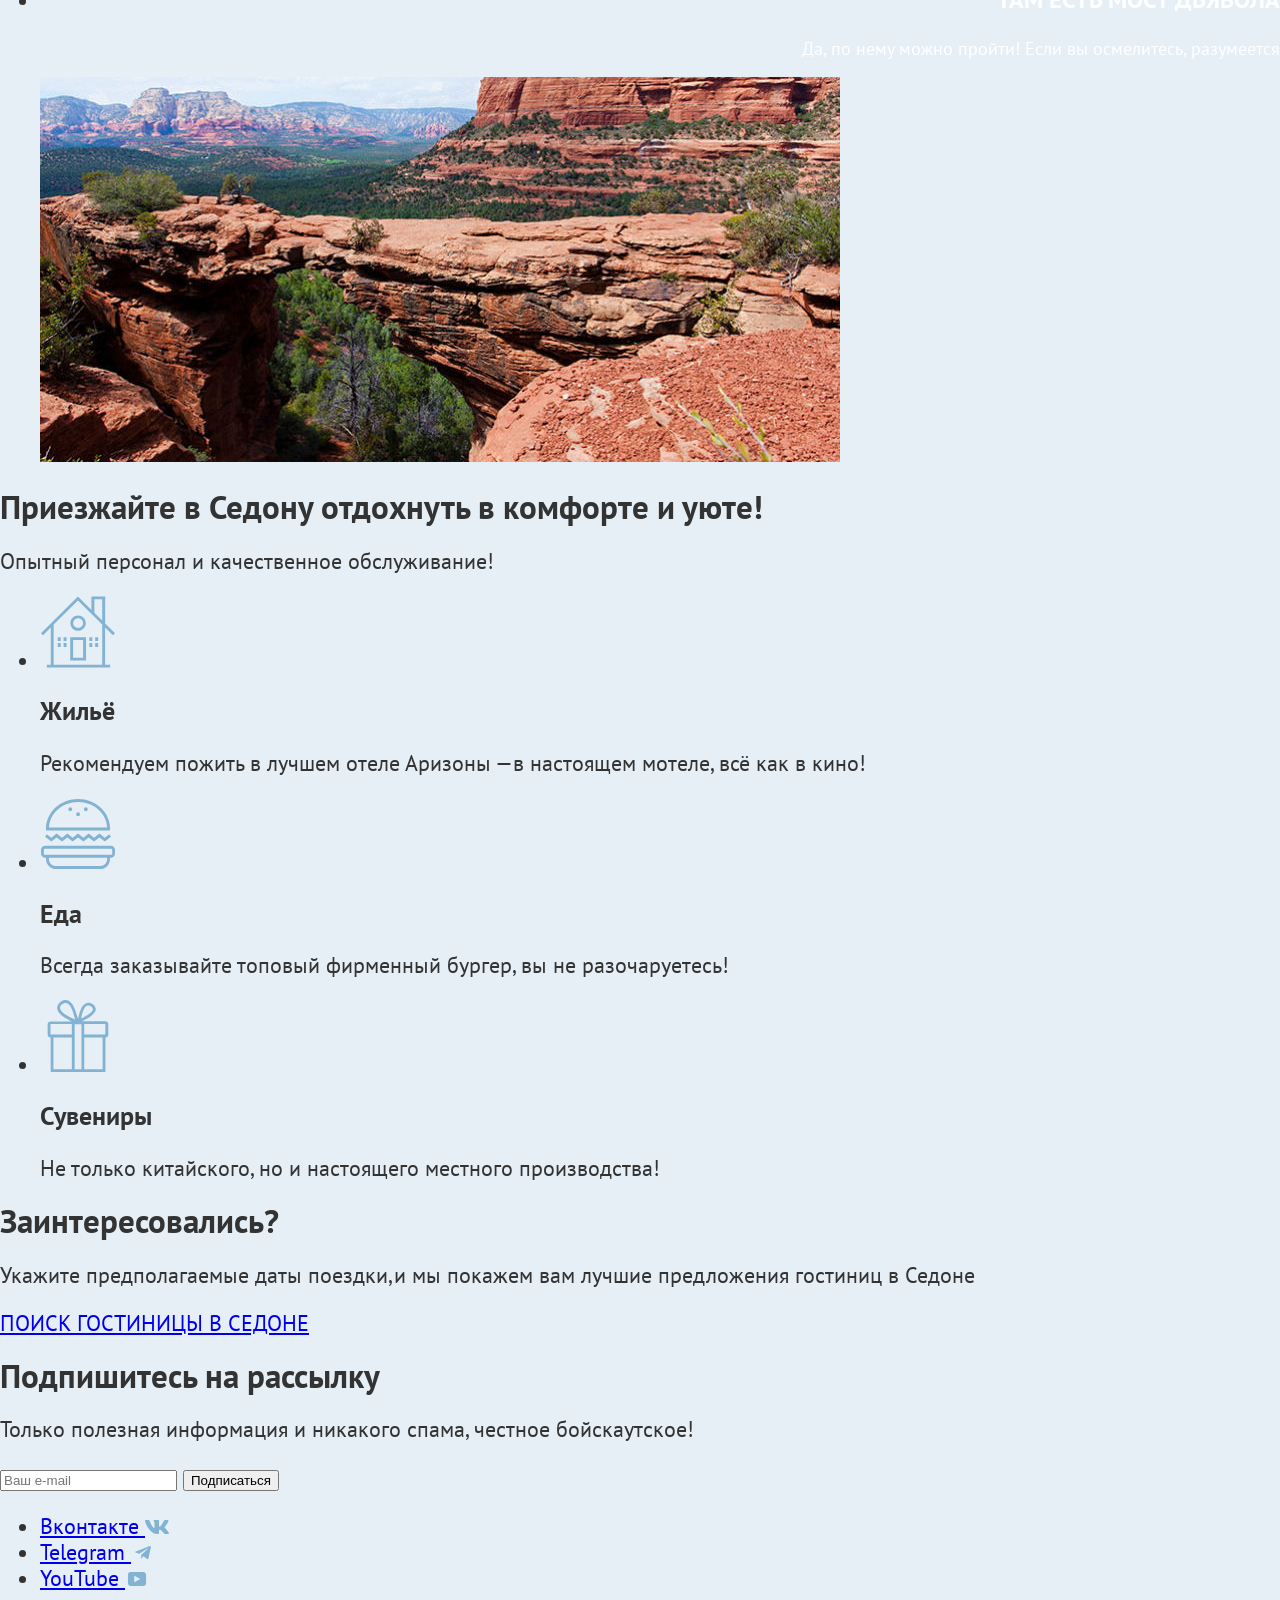
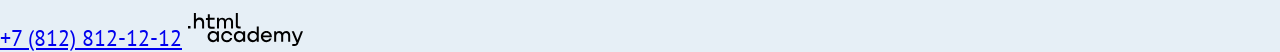
==== commit 461feb75: "Стилизация" ====
--- a/index.html
+++ b/index.html
@@ -53,8 +53,8 @@
     </p>
     <ul class="reasons-list">
       <li class="reasons-list-item">
-        <h3 class="reasons-title">Настоящий городок</h3>
-        <p class="reasons-description">
+        <h3 class="reasons-title-other">Настоящий городок</h3>
+        <p class="reasons-description-other">
           Седона — не аттракцион для туристов, там течёт своя жизнь
         </p>
         <img src="images/home-in-city.jpg" alt="Домики на фоне гор." class="image-home" width="800" height="385">
@@ -78,8 +78,8 @@
         </p>
       </li>
       <li class="reasons-list-item">
-        <h3 class="reasons-title">Там есть мост дьявола</h3>
-        <p class="reasons-description">
+        <h3 class="reasons-title-second">Там есть мост дьявола</h3>
+        <p class="reasons-description-second">
           Да, по нему можно пройти! Если вы осмелитесь, разумеется
         </p>
         <img src="images/grandcyon.jpg" alt="Каньон, горы, снова горы." class="mountains" width="800" height="385">
--- a/style/style.css
+++ b/style/style.css
@@ -20,6 +20,7 @@
   font-family: "PT Sans", sans-serif;
   margin: 0;
   padding: 0;
+  background-color:#83B3D333;
 }
 
 .navigation a{
@@ -58,6 +59,71 @@
   background-position: center;
 }
 
-.reasons-title{
-  font-
+.reasons-title-other {
+  font-family:"Pt Sans",sans-serif;
+  font-weight: 700;
+  font-size: 24px;
+  line-height: 28px;
+  letter-spacing: 0;
+  text-align: left;
+  text-transform:uppercase;
+  color:#FFFFFF;
 }
+
+
+.reasons-title-second {
+  font-family:"Pt Sans",sans-serif;
+  font-weight: 700;
+  font-size: 24px;
+  line-height: 28px;
+  letter-spacing: 0;
+  text-align: right;
+  text-transform:uppercase;
+  color:#FFFFFF;
+}
+
+.reasons-description-second {
+  font-family:"Pt Sans","sans-serif";
+  font-size:18px;
+  font-weight: 400;
+  line-height: 21px;
+  letter-spacing: 0;
+  text-align: right;
+  color:#ffffff;
+}
+
+.reasons-description-other {
+  font-family:"Pt Sans","sans-serif";
+  font-size:18px;
+  font-weight: 400;
+  line-height: 21px;
+  letter-spacing: 0;
+  text-align: left;
+  color:#ffffff;
+}
+
+
+.reasons-title {
+  font-family: "Pt Sans", sans-serif;
+  font-weight: 700;
+  font-size: 24px;
+  line-height: 28px;
+  letter-spacing: 0;
+  text-align: left;
+  text-transform: uppercase;
+  color: #000000;
+}
+
+
+
+.reasons-description{
+  font-family: "Pt Sans", "sans-serif";
+  font-size: 18px;
+  font-weight: 400;
+  line-height: 21px;
+  letter-spacing: 0;
+  text-align: left;
+  color: #000000;
+}
+
+
